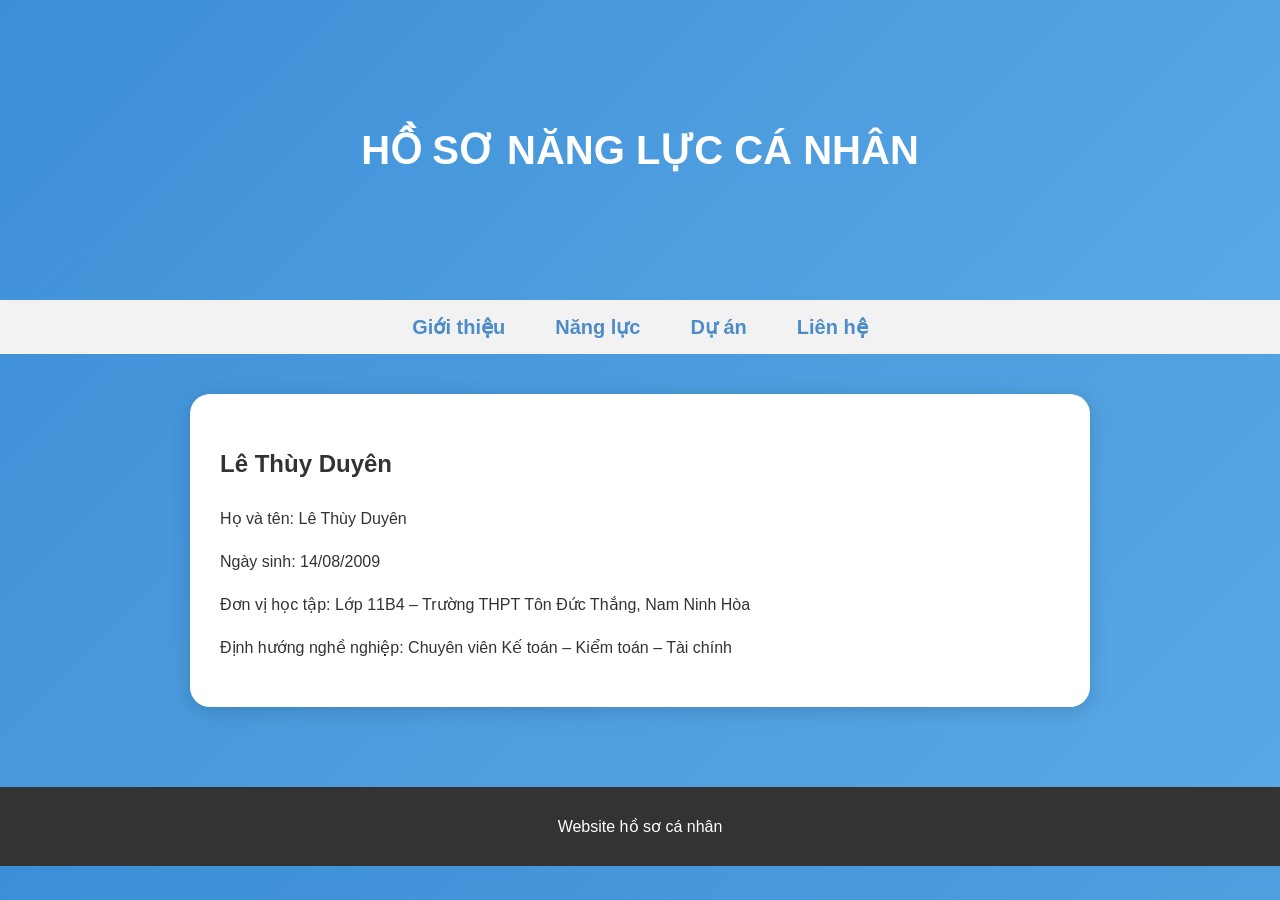
==== index.html @ c06f9653 "Create index.html" ====
<!DOCTYPE html>
<html>
<head>
<meta charset="UTF-8">
<title>Hồ sơ cá nhân</title>
<link rel="stylesheet" href="style.css">
</head>

<body>

<div class="banner">
HỒ SƠ NĂNG LỰC CÁ NHÂN
</div>

<nav>
<a href="gioithieu.html">Giới thiệu</a>
<a href="nangluc.html">Năng lực</a>
<a href="duan.html">Dự án</a>
<a href="lienhe.html">Liên hệ</a>
</nav>

<div class="container">

<div class="card">

<h2>Lê Thùy Duyên</h2>

<p>
Họ và tên: Lê Thùy Duyên
</p>

<p>
Ngày sinh: 14/08/2009
</p>

<p>
Đơn vị học tập: Lớp 11B4 – Trường THPT Tôn Đức Thắng, Nam Ninh Hòa
</p>

<p>
Định hướng nghề nghiệp: Chuyên viên Kế toán – Kiểm toán – Tài chính
</p>

</div>

</div>

<footer>
Website hồ sơ cá nhân
</footer>

</body>
</html>
---- style.css ----
body{
margin:0;
font-family:Arial, Helvetica, sans-serif;
background:linear-gradient(135deg,#3c8ed6,#5aa9e6);
color:#333;
animation:fadein 0.2s;
}

@keyframes fadein{
from{opacity:0}
to{opacity:1}
}

nav{
background:#f2f2f2;
display:flex;
justify-content:center;
gap:50px;
padding:15px;
font-size:20px;
font-weight:bold;
}

nav a{
text-decoration:none;
color:#4c8cc9;
}

.container{
max-width:900px;
margin:auto;
padding:40px 20px;
}

.card{
background:white;
padding:30px;
border-radius:20px;
margin-bottom:40px;
line-height:1.7;
box-shadow:0 4px 20px rgba(0,0,0,0.15);
}

.card img{
width:100%;
border-radius:15px;
margin:20px 0;
}

.banner{
height:300px;
background:linear-gradient(135deg,#3c8ed6,#5aa9e6);
display:flex;
align-items:center;
justify-content:center;
color:white;
font-size:40px;
font-weight:bold;
}

footer{
text-align:center;
padding:30px;
background:#333;
color:white;
}
.comment{
margin-top:20px;
}

.comment textarea{
width:100%;
height:100px;
padding:10px;
}

.comment button{
margin-top:10px;
padding:10px 20px;
background:#4c8cc9;
color:white;
border:none;
cursor:pointer;
}
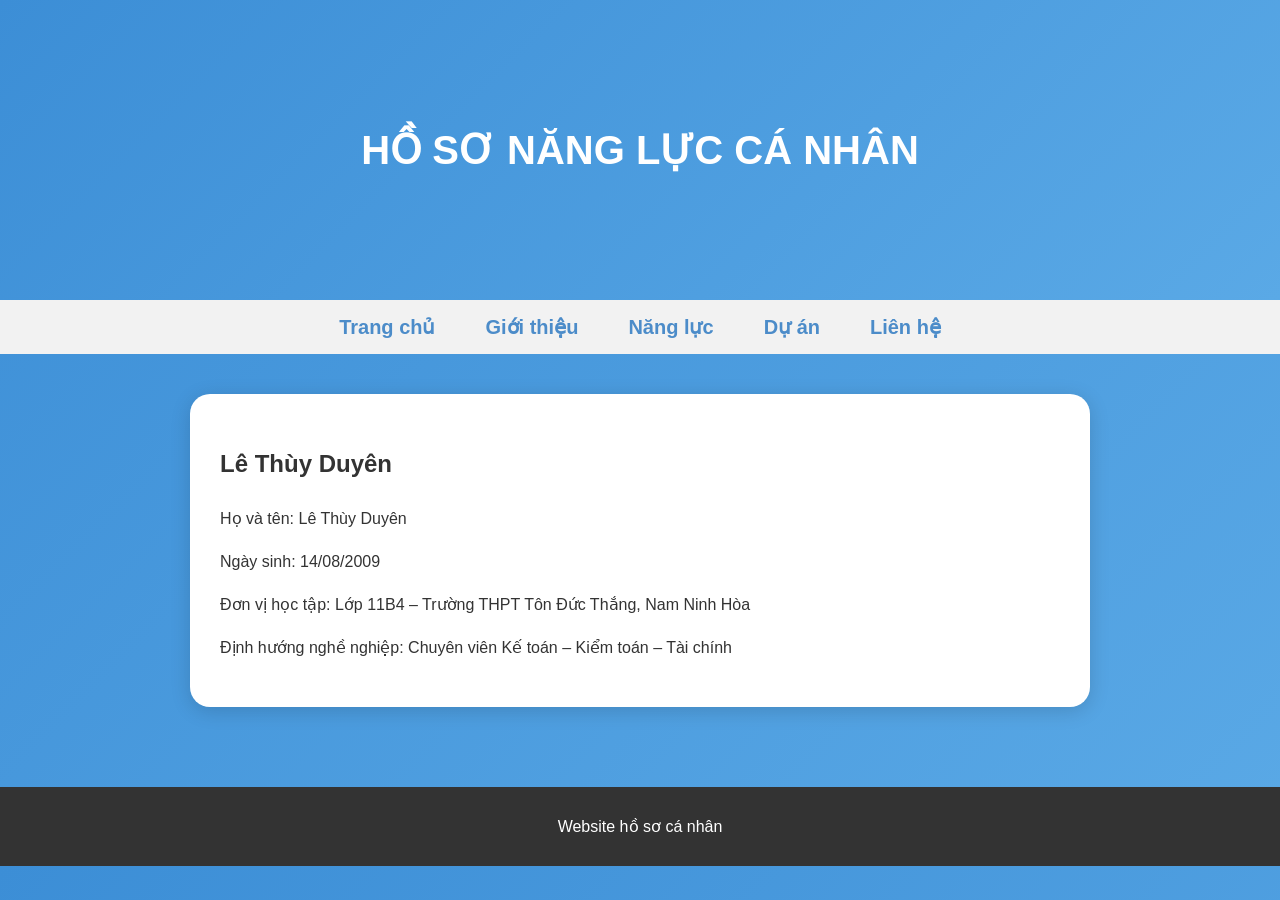
==== commit 0dc8b9bc: "Update index.html" ====
--- a/index.html
+++ b/index.html
@@ -13,12 +13,12 @@
 </div>
 
 <nav>
+<a href="index.html">Trang chủ</a>
 <a href="gioithieu.html">Giới thiệu</a>
 <a href="nangluc.html">Năng lực</a>
 <a href="duan.html">Dự án</a>
 <a href="lienhe.html">Liên hệ</a>
 </nav>
-
 <div class="container">
 
 <div class="card">
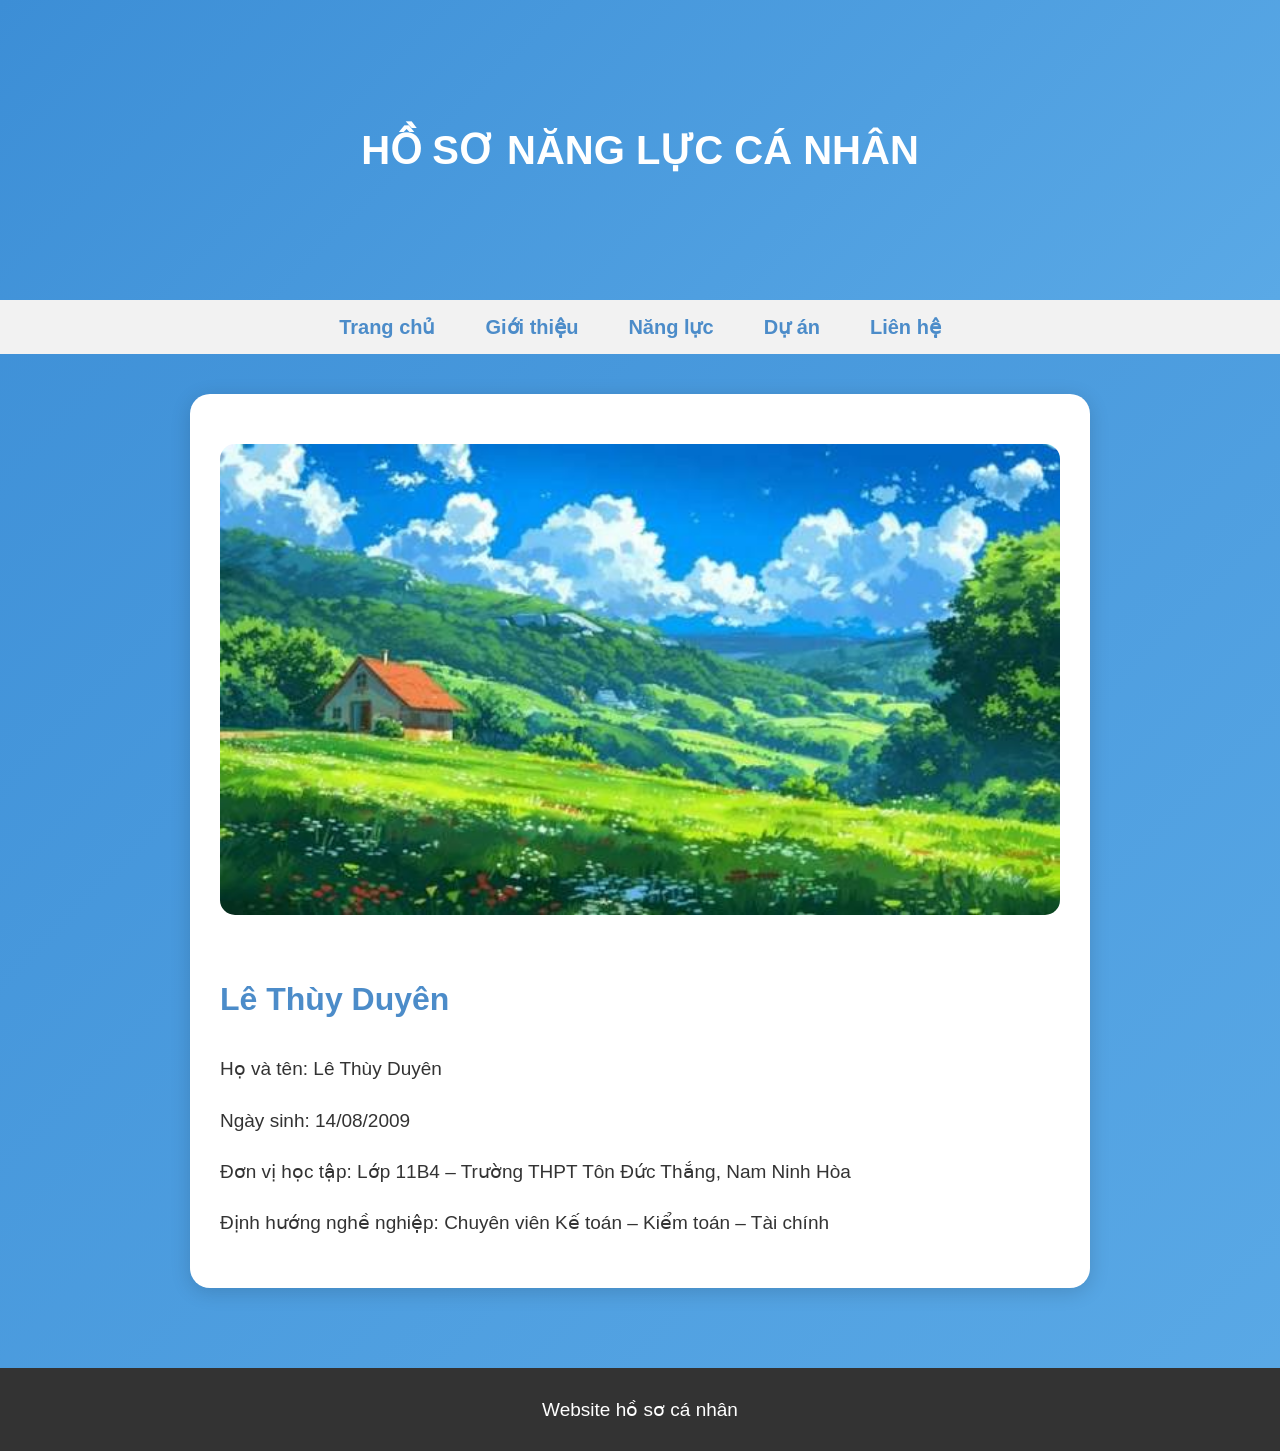
==== commit c32e4f0c: "Update index.html" ====
--- a/index.html
+++ b/index.html
@@ -22,7 +22,7 @@
 <div class="container">
 
 <div class="card">
-
+<img src=IMG_3062.jpeg>
 <h2>Lê Thùy Duyên</h2>
 
 <p>
--- a/style.css
+++ b/style.css
@@ -4,6 +4,7 @@
 background:linear-gradient(135deg,#3c8ed6,#5aa9e6);
 color:#333;
 animation:fadein 0.2s;
+font-size:19px;
 }
 
 @keyframes fadein{
@@ -82,3 +83,11 @@
 border:none;
 cursor:pointer;
 }
+h2{
+font-size:32px;
+color:#4c8cc9;
+}
+
+p{
+font-size:19px;
+}
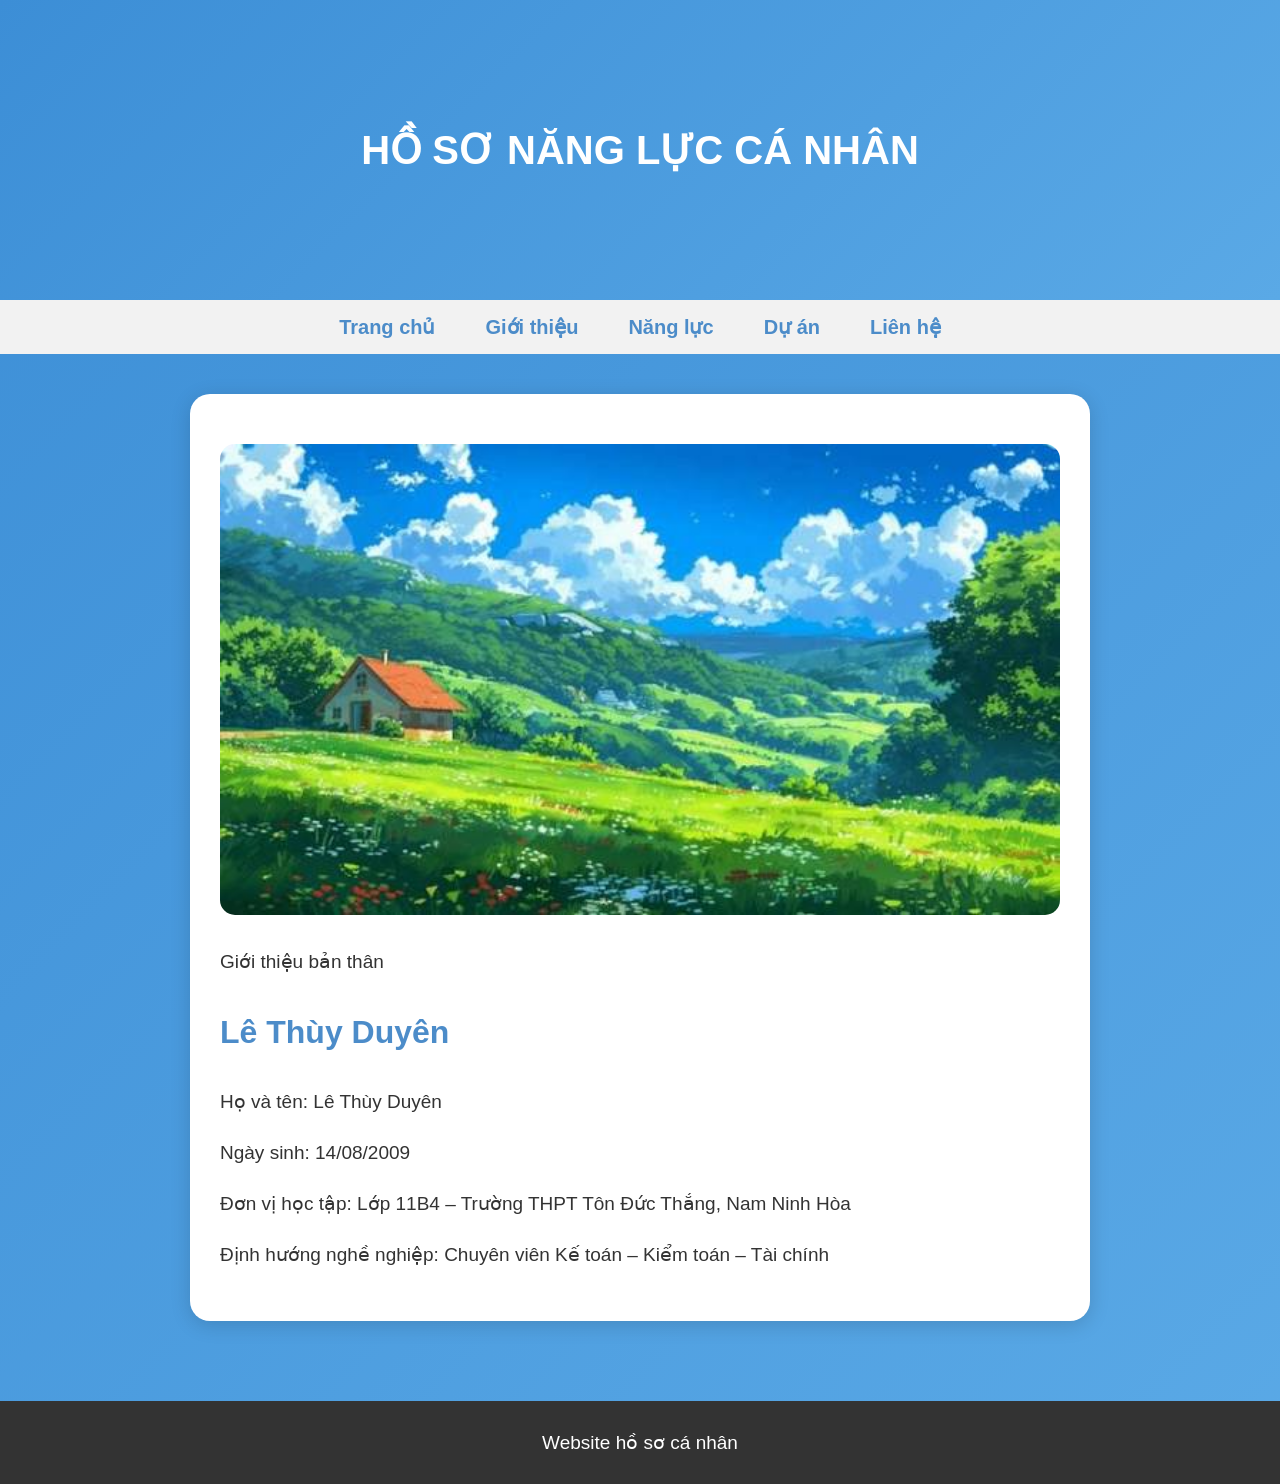
==== commit ef73fb05: "Update index.html" ====
--- a/index.html
+++ b/index.html
@@ -22,7 +22,15 @@
 <div class="container">
 
 <div class="card">
+<div class="anh-nen">
+
 <img src=IMG_3062.jpeg>
+
+<div class="chu-giua">
+Giới thiệu bản thân
+</div>
+
+</div>
 <h2>Lê Thùy Duyên</h2>
 
 <p>
--- a/style.css
+++ b/style.css
@@ -91,3 +91,8 @@
 p{
 font-size:19px;
 }
+.card img{
+width:100%;
+border-radius:15px;
+margin:20px 0;
+}
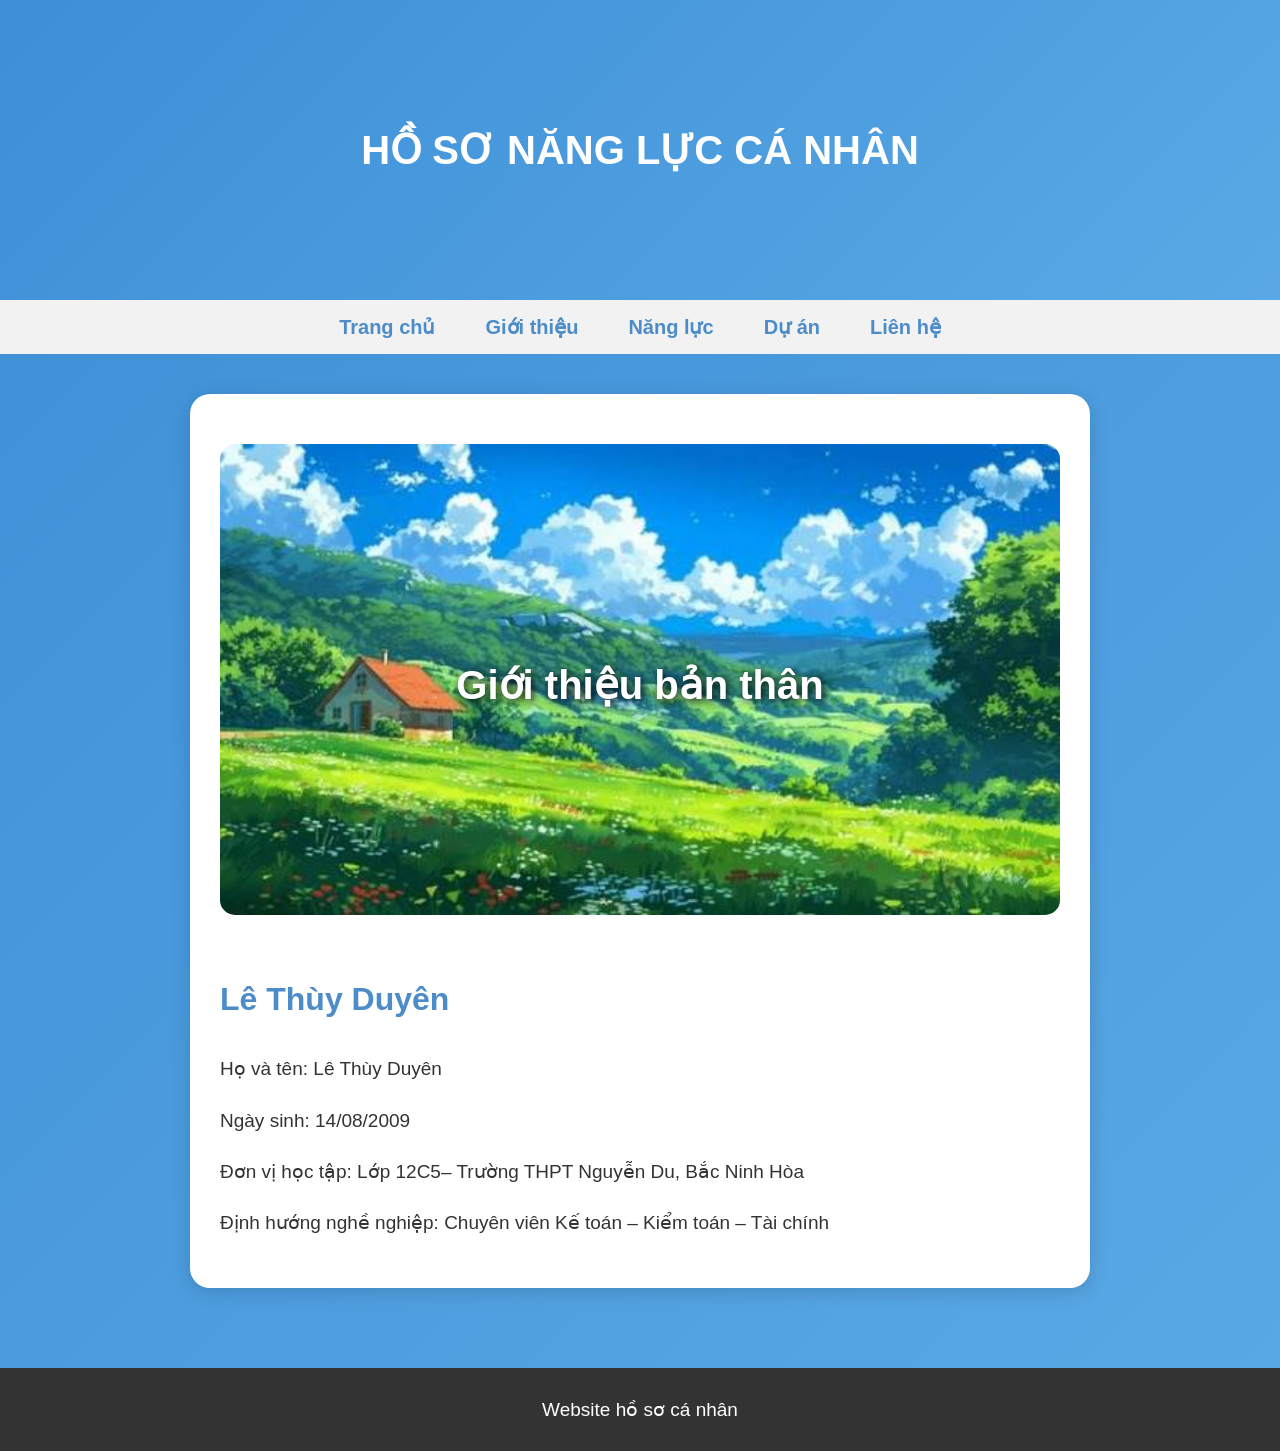
==== commit 4939da8e: "Update index.html" ====
--- a/index.html
+++ b/index.html
@@ -42,7 +42,7 @@
 </p>
 
 <p>
-Đơn vị học tập: Lớp 11B4 – Trường THPT Tôn Đức Thắng, Nam Ninh Hòa
+Đơn vị học tập: Lớp 12C5– Trường THPT Nguyễn Du, Bắc Ninh Hòa
 </p>
 
 <p>
--- a/style.css
+++ b/style.css
@@ -96,3 +96,22 @@
 border-radius:15px;
 margin:20px 0;
 }
+.anh-nen{
+position:relative;
+}
+
+.anh-nen img{
+width:100%;
+border-radius:15px;
+}
+
+.chu-giua{
+position:absolute;
+top:50%;
+left:50%;
+transform:translate(-50%,-50%);
+color:white;
+font-size:40px;
+font-weight:bold;
+text-shadow:2px 2px 8px black;
+}
